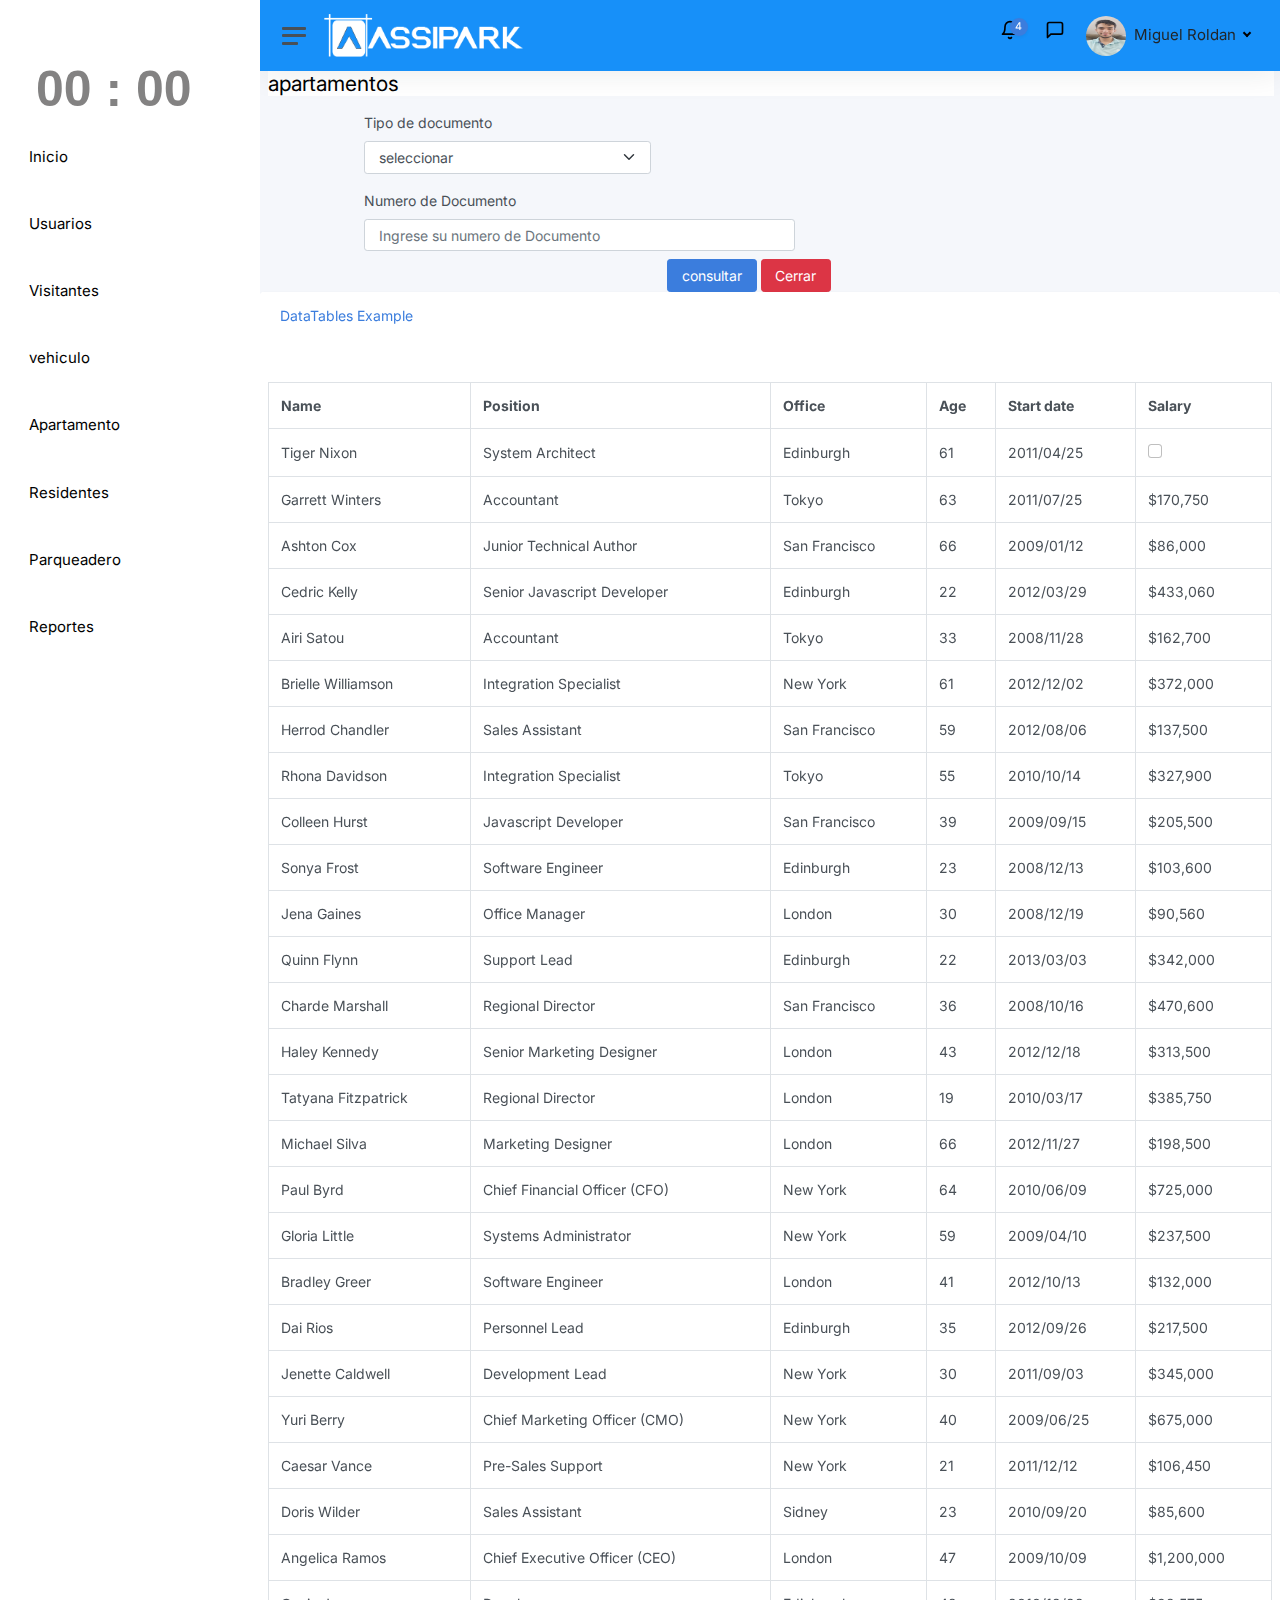
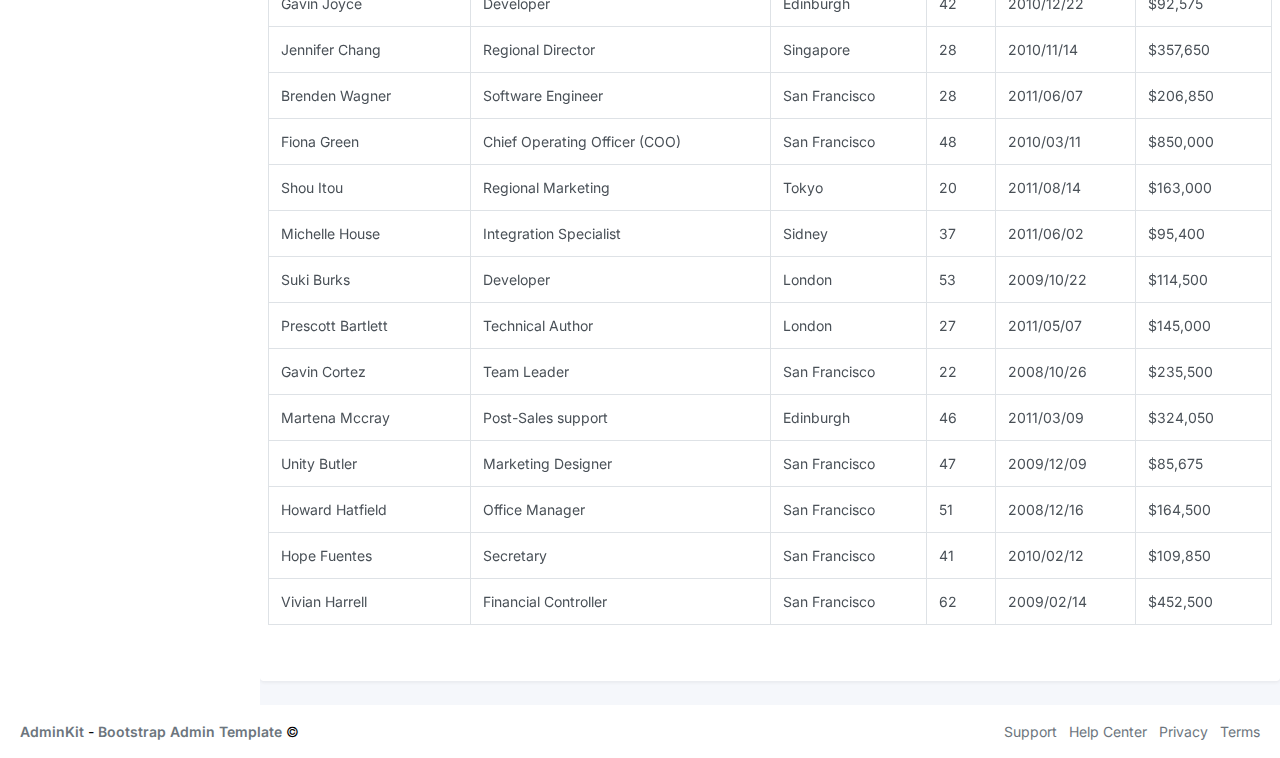
==== html/page/apartamento.html @ 97a44f34 "commit-21" ====
<!DOCTYPE html>
<html lang="en">

<head>
	<meta charset="utf-8">
	<meta http-equiv="X-UA-Compatible" content="IE=edge">
	<meta name="viewport" content="width=device-width, initial-scale=1, shrink-to-fit=no">
	<link rel="preconnect" href="https://fonts.gstatic.com">
	<link rel="canonical" href="https://demo-basic.adminkit.io/" />
    <link rel="stylesheet" href="../../css/style.css">
	<title>Assipark</title>
    <!-- CSS only -->
<link href="https://cdn.jsdelivr.net/npm/bootstrap@5.2.2/dist/css/bootstrap.min.css" rel="stylesheet" integrity="sha384-Zenh87qX5JnK2Jl0vWa8Ck2rdkQ2Bzep5IDxbcnCeuOxjzrPF/et3URy9Bv1WTRi" crossorigin="anonymous">
	<link href="../../css/app.css" rel="stylesheet">
	<link href="https://fonts.googleapis.com/css2?family=Inter:wght@300;400;600&display=swap" rel="stylesheet">
    <link rel="shortcut icon" href="../../img/logo_assipark.jpg" type="image/x-icon">
    <link rel="stylesheet" href="https://cdnjs.cloudflare.com/ajax/libs/font-awesome/6.1.1/css/all.min.css" integrity="sha512-KfkfwYDsLkIlwQp6LFnl8zNdLGxu9YAA1QvwINks4PhcElQSvqcyVLLD9aMhXd13uQjoXtEKNosOWaZqXgel0g==" crossorigin="anonymous" referrerpolicy="no-referrer">
</head>

<body>
	<div class="wrapper bg-white">
		<nav id="sidebar" class="sidebar js-sidebar bg-white">
			<div class="sidebar-content js-simplebar bg-white">
				<a class="sidebar-brand bg-white" href="index.html">
                    <span class="align-middle bg-white"></span>
                </a>
				<div 
				id="reloj">00 : 00 
				</div>
        <ul class="sidebar-nav bg-white">
            <li class="sidebar-item bg-white">
                <a class="sidebar-link mt-4 bg-white" href="../pages/administrador.php">
                    <span class="align-middle">Inicio</span>
                </a>
			</li>
			<li class="sidebar-item bg-white">
                <a class="sidebar-link mt-4 bg-white" href="../page/usuario.html">
                    <span class="align-middle">Usuarios</span>
                </a>
			</li>
            <li class="sidebar-item bg-white">
                <a class="sidebar-link mt-4 bg-white" href="../page/visitantes.html">
                    <span class="align-middle">Visitantes</span>
                </a>
			</li>
            <li class="sidebar-item bg-white">
                <a class="sidebar-link mt-4 bg-white" href="../../html/page/vehiculos.html">
                    <span class="align-middle">vehiculo</span>
                </a>
			</li>
            <li class="sidebar-item bg-white">
                <a class="sidebar-link mt-4 bg-white" href="../page/apartamento.html">
                    <span class="align-middle">Apartamento</span>
                </a>
			</li>
            <li class="sidebar-item ">
                <a class="sidebar-link mt-4 bg-white" href="index.html">
                    <span class="align-middle">Residentes</span>
                </a>
			</li>
            <li class="sidebar-item bg-white">
                <a class="sidebar-link mt-4 bg-white" href="../../html/page/parqueaderos.html">
                    <span class="align-middle">Parqueadero</span>
                </a>
			</li>
            <li class="sidebar-item bg-white">
                <a class="sidebar-link mt-4 bg-white" href="index.html">
                    <span class="align-middle">Reportes</span>
                </a>
			</li>
				</ul>
		</nav>
		<div class="main">
			<nav class="navbar navbar-expand bg-navbar">
				<a class="sidebar-toggle js-sidebar-toggle">
                    <i class="hamburger align-self-center"></i>
                </a>
                <img src="../../img/LOGO_ASSIPARK_BLANCO.png" width="200px" height="43px" alt="">
				<div class="navbar-collapse collapse">
					<ul class="navbar-nav navbar-align">
						<li class="nav-item dropdown">
							<a class="nav-icon dropdown-toggle" href="#" id="alertsDropdown" data-bs-toggle="dropdown">
								<div class="position-relative">
									<i class="align-middle" data-feather="bell"></i>
									<span class="indicator">4</span>
								</div>
							</a>
							<div class="dropdown-menu dropdown-menu-lg dropdown-menu-end py-0" aria-labelledby="alertsDropdown">
								<div class="dropdown-menu-header">
									4 New Notifications
								</div>
								<div class="list-group">
									<a href="#" class="list-group-item">
										<div class="row g-0 align-items-center">
											<div class="col-2">
												<i class="text-danger" data-feather="alert-circle"></i>
											</div>
											<div class="col-10">
												<div class="text-dark">Update completed</div>
												<div class="text-muted small mt-1">Restart server 12 to complete the update.</div>
												<div class="text-muted small mt-1">30m ago</div>
											</div>
										</div>
									</a>
									<a href="#" class="list-group-item">
										<div class="row g-0 align-items-center">
											<div class="col-2">
												<i class="text-warning" data-feather="bell"></i>
											</div>
											<div class="col-10">
												<div class="text-dark">Lorem ipsum</div>
												<div class="text-muted small mt-1">Aliquam ex eros, imperdiet vulputate hendrerit et.</div>
												<div class="text-muted small mt-1">2h ago</div>
											</div>
										</div>
									</a>
									<a href="#" class="list-group-item">
										<div class="row g-0 align-items-center">
											<div class="col-2">
												<i class="text-primary" data-feather="home"></i>
											</div>
											<div class="col-10">
												<div class="text-dark">Login from 192.186.1.8</div>
												<div class="text-muted small mt-1">5h ago</div>
											</div>
										</div>
									</a>
									<a href="#" class="list-group-item">
										<div class="row g-0 align-items-center">
											<div class="col-2">
												<i class="text-success" data-feather="user-plus"></i>
											</div>
											<div class="col-10">
												<div class="text-dark">New connection</div>
												<div class="text-muted small mt-1">Christina accepted your request.</div>
												<div class="text-muted small mt-1">14h ago</div>
											</div>
										</div>
									</a>
								</div>
								<div class="dropdown-menu-footer">
									<a href="#" class="text-muted">Show all notifications</a>
								</div>
							</div>
						</li>
						<li class="nav-item dropdown">
							<a class="nav-icon dropdown-toggle" href="#" id="messagesDropdown" data-bs-toggle="dropdown">
								<div class="position-relative">
									<i class="align-middle" data-feather="message-square"></i>
								</div>
							</a>
							<div class="dropdown-menu dropdown-menu-lg dropdown-menu-end py-0" aria-labelledby="messagesDropdown">
								<div class="dropdown-menu-header">
									<div class="position-relative">
										4 New Messages
									</div>
								</div>
								<div class="list-group">
									<a href="#" class="list-group-item">
										<div class="row g-0 align-items-center">
											<div class="col-2">
												<img src="img/avatars/avatar-5.jpg" class="avatar img-fluid rounded-circle" alt="Vanessa Tucker">
											</div>
											<div class="col-10 ps-2">
												<div class="text-dark">Vanessa Tucker</div>
												<div class="text-muted small mt-1">Nam pretium turpis et arcu. Duis arcu tortor.</div>
												<div class="text-muted small mt-1">15m ago</div>
											</div>
										</div>
									</a>
									<a href="#" class="list-group-item">
										<div class="row g-0 align-items-center">
											<div class="col-2">
												<img src="img/avatars/avatar-2.jpg" class="avatar img-fluid rounded-circle" alt="William Harris">
											</div>
											<div class="col-10 ps-2">
												<div class="text-dark">William Harris</div>
												<div class="text-muted small mt-1">Curabitur ligula sapien euismod vitae.</div>
												<div class="text-muted small mt-1">2h ago</div>
											</div>
										</div>
									</a>
									<a href="#" class="list-group-item">
										<div class="row g-0 align-items-center">
											<div class="col-2">
												<img src="img/avatars/avatar-4.jpg" class="avatar img-fluid rounded-circle" alt="Christina Mason">
											</div>
											<div class="col-10 ps-2">
												<div class="text-dark">Christina Mason</div>
												<div class="text-muted small mt-1">Pellentesque auctor neque nec urna.</div>
												<div class="text-muted small mt-1">4h ago</div>
											</div>
										</div>
									</a>
									<a href="#" class="list-group-item">
										<div class="row g-0 align-items-center">
											<div class="col-2">
												<img src="img/avatars/avatar-3.jpg" class="avatar img-fluid rounded-circle" alt="Sharon Lessman">
											</div>
											<div class="col-10 ps-2">
												<div class="text-dark">Sharon Lessman</div>
												<div class="text-muted small mt-1">Aenean tellus metus, bibendum sed, posuere ac, mattis non.</div>
												<div class="text-muted small mt-1">5h ago</div>
											</div>
										</div>
									</a>
								</div>
								<div class="dropdown-menu-footer">
									<a href="#" class="text-muted">Show all messages</a>
								</div>
							</div>
						</li>
						<li class="nav-item dropdown">
							<a class="nav-icon dropdown-toggle d-inline-block d-sm-none" href="#" data-bs-toggle="dropdown">
                <i class="align-middle" data-feather="settings"></i>	
			</a>

							<a class="nav-link dropdown-toggle d-none d-sm-inline-block" href="#" data-bs-toggle="dropdown">
                <img src="../../img/miguel.jpeg.jpeg" class="avatar img-fluid rounded-circle me-1" alt="miguel" /> <span class="text-dark">Miguel Roldan</span>
                </a>
							<div class="dropdown-menu dropdown-menu-end">
								<a class="dropdown-item" href="pages-profile.html"><i class="align-middle me-1" data-feather="user"></i> Profile</a>
								<a class="dropdown-item" href="#"><i class="align-middle me-1" data-feather="pie-chart"></i> Analytics</a>
								<div class="dropdown-divider"></div>
								<a class="dropdown-item" href="index.html"><i class="align-middle me-1" data-feather="settings"></i> Settings & Privacy</a>
								<a class="dropdown-item" href="#"><i class="align-middle me-1" data-feather="help-circle"></i> Help Center</a>
								<div class="dropdown-divider"></div>
								<a class="dropdown-item" href="../index.html">Log out</a>
							</div>
						</li>
					</ul>
				</div>
			</nav>
			<div class="container-fluid ps-2 ">
                <h1 class="h3 mb-3 bg-white">apartamentos</h1>
                <form class=" row mt-2 ps-7  needs-validation" novalidate>
                    <div class=" col-4 ">
                        <label for="validationCustom04" class="form-label">Tipo de documento</label>
                        <select  class="form-select" id="validationCustom04" required>
                            <option  selected disabled value="0">seleccionar</option>
                            <option value="1">Cedula de Ciudadania</option>
                            <option value="2">Cedula de Extrajeria</option>
                            <option value="3">Tarjeta de Identidad</option>
                        </select>
                        <div class="invalid-feedback">
                            Por favor seleccionar tipo de documento.
                        </div>
                    </div>
                    <div class="row mt-3">
                        <div class="col-md-6">
                            <label for="validationCustom01" class="form-label">Numero de Documento</label>
                            <input type="number" class="form-control" id="validationCustom01" placeholder="Ingrese su numero de Documento" value="Mark" required maxlength="10" oninput="if(this.value.length > this.maxLength) this.value = this.value.slice(0, this.maxLength);">
                        <div class="valid-feedback">
                            Looks good!
                        </div>
                        </div>
                    </div>
                    <div class="row mt-2 justify-content-center">
                        <div class="col-4">
                            <div>
                                <button class="btn btn-primary " type="submit">consultar</button>
                                <button class="btn btn-danger " type="submit"><a id="btn-close-usuario" href="../pages/administrador.html">Cerrar</a> </button>
                            </div>
                        </div>
                    </div>
                </form>
            </div>
            <div class="card shadow mb-4">
                <div class="card-header py-3">
                    <h6 class="m-0 font-weight-bold text-primary">DataTables Example</h6>
                </div>
                <div class="card-body container" >
                    <div class="table-responsive row">
                        <table class="table table-bordered" id="dataTable" width="100%" cellspacing="0">
                            <thead>
                                <tr>
                                    <th>Name</th>
                                    <th>Position</th>
                                    <th>Office</th>
                                    <th>Age</th>
                                    <th>Start date</th>
                                    <th>Salary</th>
                                </tr>
                            </thead>
                            <tbody>
                                <tr>
                                    <td>Tiger Nixon</td>
                                    <td>System Architect</td>
                                    <td>Edinburgh</td>
                                    <td>61</td>
                                    <td>2011/04/25</td>
                                  <td><div class="form-check form-check-inline form-swith">
                                    <input type="checkbox" class="form-check-input" value="" id="check1">
                                    <label for="check1" class="form-check-label"></label>
                                </div></td>                   
                                </tr>
                                <tr>
                                    <td>Garrett Winters</td>
                                    <td>Accountant</td>
                                    <td>Tokyo</td>
                                    <td>63</td>
                                    <td>2011/07/25</td>
                                    <td>$170,750</td>
                                </tr>
                                <tr>
                                    <td>Ashton Cox</td>
                                    <td>Junior Technical Author</td>
                                    <td>San Francisco</td>
                                    <td>66</td>
                                    <td>2009/01/12</td>
                                    <td>$86,000</td>
                                </tr>
                                <tr>
                                    <td>Cedric Kelly</td>
                                    <td>Senior Javascript Developer</td>
                                    <td>Edinburgh</td>
                                    <td>22</td>
                                    <td>2012/03/29</td>
                                    <td>$433,060</td>
                                </tr>
                                <tr>
                                    <td>Airi Satou</td>
                                    <td>Accountant</td>
                                    <td>Tokyo</td>
                                    <td>33</td>
                                    <td>2008/11/28</td>
                                    <td>$162,700</td>
                                </tr>
                                <tr>
                                    <td>Brielle Williamson</td>
                                    <td>Integration Specialist</td>
                                    <td>New York</td>
                                    <td>61</td>
                                    <td>2012/12/02</td>
                                    <td>$372,000</td>
                                </tr>
                                <tr>
                                    <td>Herrod Chandler</td>
                                    <td>Sales Assistant</td>
                                    <td>San Francisco</td>
                                    <td>59</td>
                                    <td>2012/08/06</td>
                                    <td>$137,500</td>
                                </tr>
                                <tr>
                                    <td>Rhona Davidson</td>
                                    <td>Integration Specialist</td>
                                    <td>Tokyo</td>
                                    <td>55</td>
                                    <td>2010/10/14</td>
                                    <td>$327,900</td>
                                </tr>
                                <tr>
                                    <td>Colleen Hurst</td>
                                    <td>Javascript Developer</td>
                                    <td>San Francisco</td>
                                    <td>39</td>
                                    <td>2009/09/15</td>
                                    <td>$205,500</td>
                                </tr>
                                <tr>
                                    <td>Sonya Frost</td>
                                    <td>Software Engineer</td>
                                    <td>Edinburgh</td>
                                    <td>23</td>
                                    <td>2008/12/13</td>
                                    <td>$103,600</td>
                                </tr>
                                <tr>
                                    <td>Jena Gaines</td>
                                    <td>Office Manager</td>
                                    <td>London</td>
                                    <td>30</td>
                                    <td>2008/12/19</td>
                                    <td>$90,560</td>
                                </tr>
                                <tr>
                                    <td>Quinn Flynn</td>
                                    <td>Support Lead</td>
                                    <td>Edinburgh</td>
                                    <td>22</td>
                                    <td>2013/03/03</td>
                                    <td>$342,000</td>
                                </tr>
                                <tr>
                                    <td>Charde Marshall</td>
                                    <td>Regional Director</td>
                                    <td>San Francisco</td>
                                    <td>36</td>
                                    <td>2008/10/16</td>
                                    <td>$470,600</td>
                                </tr>
                                <tr>
                                    <td>Haley Kennedy</td>
                                    <td>Senior Marketing Designer</td>
                                    <td>London</td>
                                    <td>43</td>
                                    <td>2012/12/18</td>
                                    <td>$313,500</td>
                                </tr>
                                <tr>
                                    <td>Tatyana Fitzpatrick</td>
                                    <td>Regional Director</td>
                                    <td>London</td>
                                    <td>19</td>
                                    <td>2010/03/17</td>
                                    <td>$385,750</td>
                                </tr>
                                <tr>
                                    <td>Michael Silva</td>
                                    <td>Marketing Designer</td>
                                    <td>London</td>
                                    <td>66</td>
                                    <td>2012/11/27</td>
                                    <td>$198,500</td>
                                </tr>
                                <tr>
                                    <td>Paul Byrd</td>
                                    <td>Chief Financial Officer (CFO)</td>
                                    <td>New York</td>
                                    <td>64</td>
                                    <td>2010/06/09</td>
                                    <td>$725,000</td>
                                </tr>
                                <tr>
                                    <td>Gloria Little</td>
                                    <td>Systems Administrator</td>
                                    <td>New York</td>
                                    <td>59</td>
                                    <td>2009/04/10</td>
                                    <td>$237,500</td>
                                </tr>
                                <tr>
                                    <td>Bradley Greer</td>
                                    <td>Software Engineer</td>
                                    <td>London</td>
                                    <td>41</td>
                                    <td>2012/10/13</td>
                                    <td>$132,000</td>
                                </tr>
                                <tr>
                                    <td>Dai Rios</td>
                                    <td>Personnel Lead</td>
                                    <td>Edinburgh</td>
                                    <td>35</td>
                                    <td>2012/09/26</td>
                                    <td>$217,500</td>
                                </tr>
                                <tr>
                                    <td>Jenette Caldwell</td>
                                    <td>Development Lead</td>
                                    <td>New York</td>
                                    <td>30</td>
                                    <td>2011/09/03</td>
                                    <td>$345,000</td>
                                </tr>
                                <tr>
                                    <td>Yuri Berry</td>
                                    <td>Chief Marketing Officer (CMO)</td>
                                    <td>New York</td>
                                    <td>40</td>
                                    <td>2009/06/25</td>
                                    <td>$675,000</td>
                                </tr>
                                <tr>
                                    <td>Caesar Vance</td>
                                    <td>Pre-Sales Support</td>
                                    <td>New York</td>
                                    <td>21</td>
                                    <td>2011/12/12</td>
                                    <td>$106,450</td>
                                </tr>
                                <tr>
                                    <td>Doris Wilder</td>
                                    <td>Sales Assistant</td>
                                    <td>Sidney</td>
                                    <td>23</td>
                                    <td>2010/09/20</td>
                                    <td>$85,600</td>
                                </tr>
                                <tr>
                                    <td>Angelica Ramos</td>
                                    <td>Chief Executive Officer (CEO)</td>
                                    <td>London</td>
                                    <td>47</td>
                                    <td>2009/10/09</td>
                                    <td>$1,200,000</td>
                                </tr>
                                <tr>
                                    <td>Gavin Joyce</td>
                                    <td>Developer</td>
                                    <td>Edinburgh</td>
                                    <td>42</td>
                                    <td>2010/12/22</td>
                                    <td>$92,575</td>
                                </tr>
                                <tr>
                                    <td>Jennifer Chang</td>
                                    <td>Regional Director</td>
                                    <td>Singapore</td>
                                    <td>28</td>
                                    <td>2010/11/14</td>
                                    <td>$357,650</td>
                                </tr>
                                <tr>
                                    <td>Brenden Wagner</td>
                                    <td>Software Engineer</td>
                                    <td>San Francisco</td>
                                    <td>28</td>
                                    <td>2011/06/07</td>
                                    <td>$206,850</td>
                                </tr>
                                <tr>
                                    <td>Fiona Green</td>
                                    <td>Chief Operating Officer (COO)</td>
                                    <td>San Francisco</td>
                                    <td>48</td>
                                    <td>2010/03/11</td>
                                    <td>$850,000</td>
                                </tr>
                                <tr>
                                    <td>Shou Itou</td>
                                    <td>Regional Marketing</td>
                                    <td>Tokyo</td>
                                    <td>20</td>
                                    <td>2011/08/14</td>
                                    <td>$163,000</td>
                                </tr>
                                <tr>
                                    <td>Michelle House</td>
                                    <td>Integration Specialist</td>
                                    <td>Sidney</td>
                                    <td>37</td>
                                    <td>2011/06/02</td>
                                    <td>$95,400</td>
                                </tr>
                                <tr>
                                    <td>Suki Burks</td>
                                    <td>Developer</td>
                                    <td>London</td>
                                    <td>53</td>
                                    <td>2009/10/22</td>
                                    <td>$114,500</td>
                                </tr>
                                <tr>
                                    <td>Prescott Bartlett</td>
                                    <td>Technical Author</td>
                                    <td>London</td>
                                    <td>27</td>
                                    <td>2011/05/07</td>
                                    <td>$145,000</td>
                                </tr>
                                <tr>
                                    <td>Gavin Cortez</td>
                                    <td>Team Leader</td>
                                    <td>San Francisco</td>
                                    <td>22</td>
                                    <td>2008/10/26</td>
                                    <td>$235,500</td>
                                </tr>
                                <tr>
                                    <td>Martena Mccray</td>
                                    <td>Post-Sales support</td>
                                    <td>Edinburgh</td>
                                    <td>46</td>
                                    <td>2011/03/09</td>
                                    <td>$324,050</td>
                                </tr>
                                <tr>
                                    <td>Unity Butler</td>
                                    <td>Marketing Designer</td>
                                    <td>San Francisco</td>
                                    <td>47</td>
                                    <td>2009/12/09</td>
                                    <td>$85,675</td>
                                </tr>
                                <tr>
                                    <td>Howard Hatfield</td>
                                    <td>Office Manager</td>
                                    <td>San Francisco</td>
                                    <td>51</td>
                                    <td>2008/12/16</td>
                                    <td>$164,500</td>
                                </tr>
                                <tr>
                                    <td>Hope Fuentes</td>
                                    <td>Secretary</td>
                                    <td>San Francisco</td>
                                    <td>41</td>
                                    <td>2010/02/12</td>
                                    <td>$109,850</td>
                                </tr>
                                <tr>
                                    <td>Vivian Harrell</td>
                                    <td>Financial Controller</td>
                                    <td>San Francisco</td>
                                    <td>62</td>
                                    <td>2009/02/14</td>
                                    <td>$452,500</td>
                                </tr>
                            </tbody>
                        </table>
                    </div>
                </div>
            </div>

        </div>
        <!-- /.container-fluid -->

    </div>



            <footer class="footer">
                <div class="container-fluid">
                    <div class="row text-muted">
                        <div class="col-6 text-start">
                            <p class="mb-0">
                                <a class="text-muted" href="https://adminkit.io/" target="_blank"><strong>AdminKit</strong></a> - <a class="text-muted" href="https://adminkit.io/" target="_blank"><strong>Bootstrap Admin Template</strong></a>								&copy;
                            </p>
                        </div>
                        <div class="col-6 text-end">
                            <ul class="list-inline">
                                <li class="list-inline-item">
                                    <a class="text-muted" href="https://adminkit.io/" target="_blank">Support</a>
                                </li>
                                <li class="list-inline-item">
                                    <a class="text-muted" href="https://adminkit.io/" target="_blank">Help Center</a>
                                </li>
                                <li class="list-inline-item">
                                    <a class="text-muted" href="https://adminkit.io/" target="_blank">Privacy</a>
                                </li>
                                <li class="list-inline-item">
                                    <a class="text-muted" href="https://adminkit.io/" target="_blank">Terms</a>
                                </li>
                            </ul>
                        </div>
                    </div>
                </div>
            </footer>
        </div>
	</div>

	<script src="../../js/app.js"></script>
<script>
	function actual() {
		fecha = new Date(); 
		hora = fecha.getHours(); 
		minuto = fecha.getMinutes(); 
		if (hora < 10) { 
			hora = "0" + hora;
		}
		if (minuto < 10) { 
			minuto = "0" + minuto;
		}
		
		mireloj = hora + " : " + minuto;
		return mireloj;
	}
	function actualizar() { 
		mihora = actual(); 
		mireloj = document.getElementById("reloj"); 
		mireloj.innerHTML = mihora; 
	}
	setInterval(actualizar, 1000);
</script>

</body>

</html>
---- css/style.css ----
body{
    background-color: rgb(249, 249, 249);
}

/*Nabvar-home*/

.navbar{
    position: fixed;
    z-index: 3;
    width: 100%;
}

#home-nabvar{
    background: linear-gradient(15deg, rgb(69, 32, 252), rgb(49, 214, 255));
}

#image-home-nabvar{
    height: 40px;
    margin-left: 60px;
}

#links-navbar-home a{
    margin-right: 25px;
    color: white;
}

#button-navbar{
    border: none;
    border-radius: 4px;
    -webkit-border-radius: 4px;
    -moz-border-radius: 4px;
    -ms-border-radius: 4px;
    -o-border-radius: 4px;
    color: white;
    transition: all 0.3 ease 0s;
    -webkit-transition: all 0.3 ease 0s;
    -moz-transition: all 0.3 ease 0s;
    -ms-transition: all 0.3 ease 0s;
    -o-transition: all 0.3 ease 0s;
    background-color: rgb(127, 201, 251, 0.50);
}

#button-navbar:hover{
    transform: scale(1.1);
    -webkit-transform: scale(1.1);
    -moz-transform: scale(1.1);
    -ms-transform: scale(1.1);
    -o-transform: scale(1.1);
    background-color: rgba(47, 86, 118, 0.9);
}

/*section-home*/

#home-section-assipark{
    background: linear-gradient(15deg, rgb(69, 32, 252), rgb(49, 214, 255));
}

.container h1,p{
    color: white;
}

#title-home{
    margin-top: 108px;
}

/*about-section-assipark*/

#about-section-assipark{
    background-color: white;
}

#about-section-assipark img{
    transform: scaleX(-1);
    width: 38.5rem;
    float: left;
}

#title-about{
    margin-top: 130px;
    margin-bottom: -5rem;
    font-size: 30px;
    color: black;
}

#about-paragraph{
    margin-top: 100px;
    font-family: 'Gill Sans', 'Gill Sans MT', Calibri, 'Trebuchet MS', sans-serif;
    color: black;
}

/*section-modules-assipark*/

#titles-modules{
    text-align: center;
    margin-top: 1.5rem;
    margin-bottom: 1.5rem;
}

.img-modules{
    height: 5.5rem;
    border-radius: 50%;
    -webkit-border-radius: 50%;
    -moz-border-radius: 50%;
    -ms-border-radius: 50%;
    -o-border-radius: 50%;
}

.modules-assipark{
    background-color: white;
    overflow: hidden;
    cursor: pointer;
    box-shadow: 0 0 6px rgba(0, 0, 0, .5);
}

.modules-assipark p{
    font-family: Arial, Helvetica, sans-serif;
    font-size: 17px;
    color: black;

}

.modules-assipark:hover{
    transform: scale(1.1);
    -webkit-transform: scale(1.1);
    -moz-transform: scale(1.1);
    -ms-transform: scale(1.1);
    -o-transform: scale(1.1);
}

/*section-functionalities-assipark*/ 

#title-functionalities{
    text-align: center;
    margin-top: 1.5rem;
    margin-bottom: 1.5rem;
}


.functionalities-modules{
    background-color: white;
    border: solid 1px;
    
}

.functionalities-paragraph{
    color: black;

}

/*section-advantages-assipark*/

#title-advantages{
    text-align: center;
    margin-top: 1.5rem;
    margin-bottom: 1.5rem;
    font-size: 2rem;
}

#section-advantages-assipark{
    background-color: white;
    width: 100%;
    display: flex;
    gap: 27px;
    flex-wrap: wrap;
    justify-content: center;
    margin-top: 30px;
}

.row-section-advantages{
    margin-right: 30px;
}

.card-perfil{
    margin-top: 4rem;
    padding: 20px;
    box-shadow: 1px 1px 5px rgb(201, 201, 201);
    border: solid rgba(3, 133, 255, 0) 2px;
    border-radius: 3px;
    -webkit-border-radius: 3px;
    -moz-border-radius: 3px;
    -ms-border-radius: 3px;
    -o-border-radius: 3px;
}

.card-perfil:hover{
border: solid rgb(3, 133, 255) 2px;
}

.card-perfil img{
    width: 140px;
    border-radius: 50%;
    transition: all .3s ;
}
.card-nombre{
    display: flex;
    flex-direction: column;
    align-items: center;
    gap: 5px;
    color: black;
}

.card-nombre h2{
    margin-top: 1rem;
}

.card-descripcion p{
    color: black;
    font-family: Arial, Helvetica, sans-serif;
    text-align: center;
    font-size: 17px;
    margin-top: 1.5rem;
}

/*members-section*/

#title-members{
    text-align: center;
    margin-bottom: 4rem;
    font-size: 2rem;
}

#members-section{
    margin-top: 100px;
    height: 300px;
    background-color: white;
}


#cont-members-section{
    display: flex;
    flex-direction: row;
    margin-left: 15px;
}

.logo-fa {
    position: absolute;
    margin-left: 125px;
    height: 40px;
}

.logo-twitter {
    position: absolute;
    margin-left: 206px;
    height: 40px;
}

.logo-email {
    position: absolute;
    margin-left: 280px;
    height: 40px;
}


.nombres {
    width: 360px;
    height: 154px;
    margin-top: 20px;
    margin-left: 28px;
    border: 1px rgb(83, 83, 83) solid;

}

#text_name {
    margin-top: 45px;
    margin-left: 50px;
}

.nombres h4{
    margin-top: 13px;
    margin-left: 24px;
    font-size: 13px;
}

#text_name4 h3{
    margin-top: 75px;
    margin-left: 70px;
}

#text_name4 h4 {
    margin-left: 85px;
    
}

.fa-brands, .fab {
    font-family: "Font Awesome 6 Brands";
    font-weight: 400;
}


/*section-contact-assipark*/

#section-contact-assipark{
    background-color: white;
}

#title-contact{
    margin-top: -1.5rem;
    text-align: center;
    font-size: 2rem;
    margin-bottom: 3rem;
    color: black;
}

#paragraph-contact{
    margin-top: -10px;
    text-align: center;
    font-size: 24px;
    margin-bottom: 70px;
}

#paragraph-contact p{
    color: black;
}

.container-forms-contact{
    width: 700px;
    height: 520px;
    top: 250px;
}

.container_form_1 {
    width: 100%;
    height: 90px;
}

.container_form_2 {
    width: 100%;
    height: 90px;
}

.container_form_3 {
    width: 630px;
}

.container_form_3 textarea {
    padding-top: 15px;
}

#container-input-contact {
    width: 550px;
    display: flex;
    flex-direction: row;
}

#container-input-contact input{
    width: 50%;
    height: 50px;
    margin: 10px;
    border-radius: 5px;
    padding-left: 20px;
    font-size: 15px;
}

.container-button-contact {
    padding-top: 15px;
}

.container-button-contact button {
    width: 160px;
    height: 55px;
    background-color: #00b7d4;
    color: white;
    border-radius: 3px;
    font-size: 18px;
}

.img-contact img{
    margin-top: -108px;
}


.sidebar-item span{
    color: black;
}

.bg-navbar {
    background-color: rgb(23, 144, 249);
}

.container-fluid p{
    color: black;
}

.card-text{
    font-size: 30px;
    color: white;
}

.card-body{
    margin-top: 20px;
    margin-bottom: 20px;
}

.dropdown a{
    color: black;
    font-size: 15px;
}

.dropdown button{
    color: black;
    font-size: 15px;
}
.sidebar-nav{
    font-size: 15px;

}

.nav-bar-justify{
    justify-content: end;
}

#reloj {
    width: 250px;
    height: 60px;
    padding: 8px 36px;
    color: #5f5e5ec6;
    font: bold 50px dotum, "lucida sans", arial;
    margin-bottom: -1px;
    margin-top: 15px;
}

#btn-close-usuario{
    text-decoration: none;
    color: white;
}

.bg-crud{
    background-color: rgb(33, 150, 243);
    text-align: center;
    align-items: center;
}
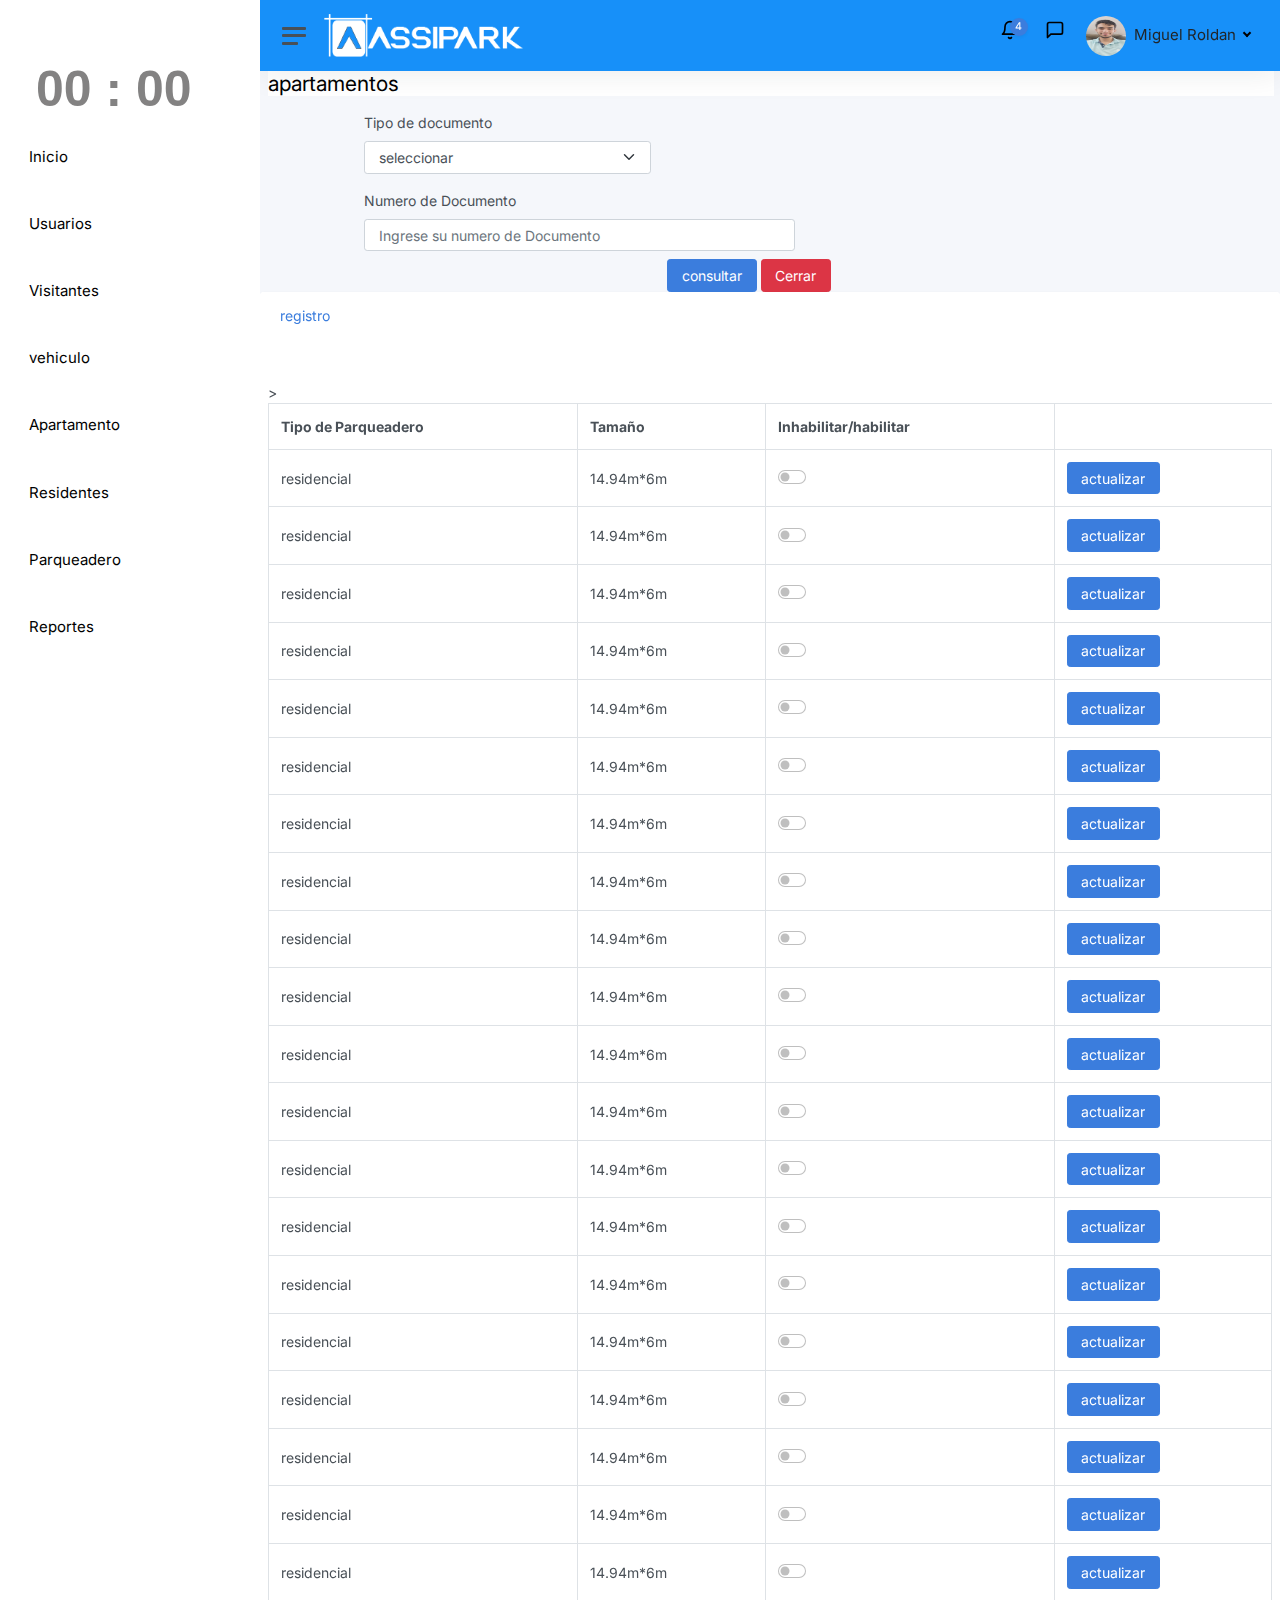
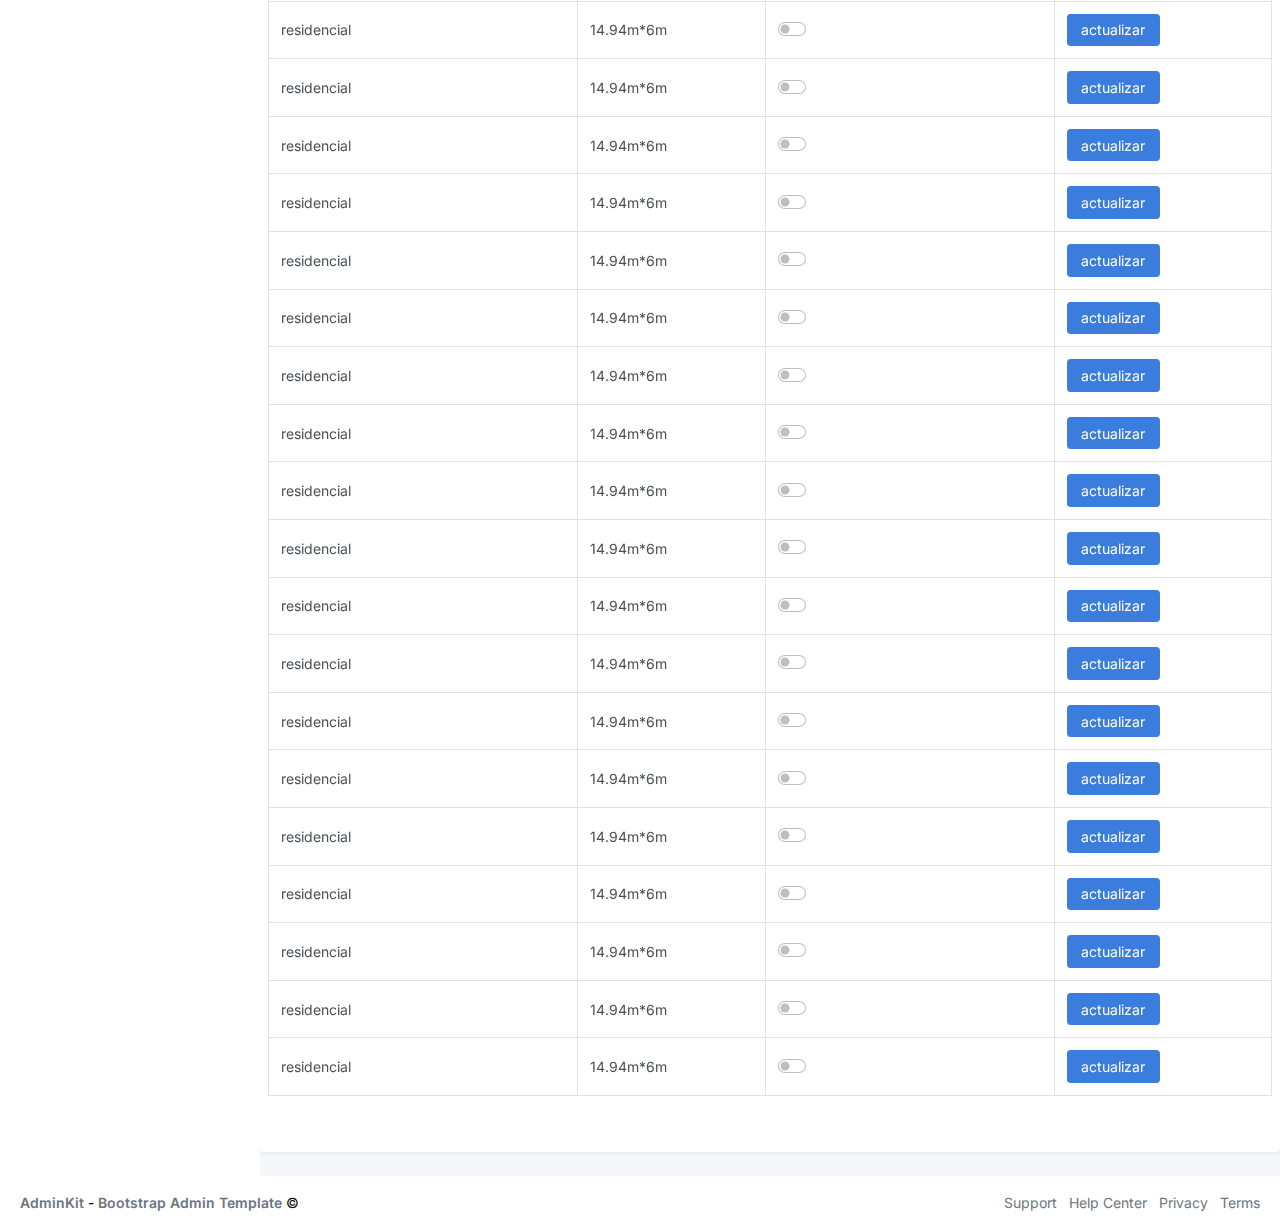
==== commit 7cafa05a: "commit-23" ====
--- a/html/page/apartamento.html
+++ b/html/page/apartamento.html
@@ -233,11 +233,11 @@
 			</nav>
 			<div class="container-fluid ps-2 ">
                 <h1 class="h3 mb-3 bg-white">apartamentos</h1>
-                <form class=" row mt-2 ps-7  needs-validation" novalidate>
+                <form class=" row mt-2 ps-7  needs-validation">
                     <div class=" col-4 ">
                         <label for="validationCustom04" class="form-label">Tipo de documento</label>
                         <select  class="form-select" id="validationCustom04" required>
-                            <option  selected disabled value="0">seleccionar</option>
+                            <option  selected disabled value="">seleccionar</option>
                             <option value="1">Cedula de Ciudadania</option>
                             <option value="2">Cedula de Extrajeria</option>
                             <option value="3">Tarjeta de Identidad</option>
@@ -267,336 +267,372 @@
             </div>
             <div class="card shadow mb-4">
                 <div class="card-header py-3">
-                    <h6 class="m-0 font-weight-bold text-primary">DataTables Example</h6>
+                    <h6 class="m-0 font-weight-bold text-primary">registro</h6>
                 </div>
-                <div class="card-body container" >
+                <div class="card-body container">
                     <div class="table-responsive row">
-                        <table class="table table-bordered" id="dataTable" width="100%" cellspacing="0">
+                        <table class=" table table-bordered" id="dataTable" width="100%" cellspacing="0">
                             <thead>
                                 <tr>
-                                    <th>Name</th>
-                                    <th>Position</th>
-                                    <th>Office</th>
-                                    <th>Age</th>
-                                    <th>Start date</th>
-                                    <th>Salary</th>
+                                    <th>Tipo de Parqueadero</th>
+                                    <th>Tamaño</th>
+                                    <th>Inhabilitar/habilitar</th>
                                 </tr>
                             </thead>
                             <tbody>
                                 <tr>
-                                    <td>Tiger Nixon</td>
-                                    <td>System Architect</td>
-                                    <td>Edinburgh</td>
-                                    <td>61</td>
-                                    <td>2011/04/25</td>
-                                  <td><div class="form-check form-check-inline form-swith">
+                                    <td>residencial</td>
+                                    <td>14.94m*6m</td>
+                                    <td><div class="form-check form-check-inline form-switch">
                                     <input type="checkbox" class="form-check-input" value="" id="check1">
                                     <label for="check1" class="form-check-label"></label>
-                                </div></td>                   
-                                </tr>
-                                <tr>
-                                    <td>Garrett Winters</td>
-                                    <td>Accountant</td>
-                                    <td>Tokyo</td>
-                                    <td>63</td>
-                                    <td>2011/07/25</td>
-                                    <td>$170,750</td>
-                                </tr>
-                                <tr>
-                                    <td>Ashton Cox</td>
-                                    <td>Junior Technical Author</td>
-                                    <td>San Francisco</td>
-                                    <td>66</td>
-                                    <td>2009/01/12</td>
-                                    <td>$86,000</td>
-                                </tr>
-                                <tr>
-                                    <td>Cedric Kelly</td>
-                                    <td>Senior Javascript Developer</td>
-                                    <td>Edinburgh</td>
-                                    <td>22</td>
-                                    <td>2012/03/29</td>
-                                    <td>$433,060</td>
-                                </tr>
-                                <tr>
-                                    <td>Airi Satou</td>
-                                    <td>Accountant</td>
-                                    <td>Tokyo</td>
-                                    <td>33</td>
-                                    <td>2008/11/28</td>
-                                    <td>$162,700</td>
-                                </tr>
-                                <tr>
-                                    <td>Brielle Williamson</td>
-                                    <td>Integration Specialist</td>
-                                    <td>New York</td>
-                                    <td>61</td>
-                                    <td>2012/12/02</td>
-                                    <td>$372,000</td>
-                                </tr>
-                                <tr>
-                                    <td>Herrod Chandler</td>
-                                    <td>Sales Assistant</td>
-                                    <td>San Francisco</td>
-                                    <td>59</td>
-                                    <td>2012/08/06</td>
-                                    <td>$137,500</td>
-                                </tr>
-                                <tr>
-                                    <td>Rhona Davidson</td>
-                                    <td>Integration Specialist</td>
-                                    <td>Tokyo</td>
-                                    <td>55</td>
-                                    <td>2010/10/14</td>
-                                    <td>$327,900</td>
-                                </tr>
-                                <tr>
-                                    <td>Colleen Hurst</td>
-                                    <td>Javascript Developer</td>
-                                    <td>San Francisco</td>
-                                    <td>39</td>
-                                    <td>2009/09/15</td>
-                                    <td>$205,500</td>
-                                </tr>
-                                <tr>
-                                    <td>Sonya Frost</td>
-                                    <td>Software Engineer</td>
-                                    <td>Edinburgh</td>
-                                    <td>23</td>
-                                    <td>2008/12/13</td>
-                                    <td>$103,600</td>
-                                </tr>
-                                <tr>
-                                    <td>Jena Gaines</td>
-                                    <td>Office Manager</td>
-                                    <td>London</td>
-                                    <td>30</td>
-                                    <td>2008/12/19</td>
-                                    <td>$90,560</td>
-                                </tr>
-                                <tr>
-                                    <td>Quinn Flynn</td>
-                                    <td>Support Lead</td>
-                                    <td>Edinburgh</td>
-                                    <td>22</td>
-                                    <td>2013/03/03</td>
-                                    <td>$342,000</td>
-                                </tr>
-                                <tr>
-                                    <td>Charde Marshall</td>
-                                    <td>Regional Director</td>
-                                    <td>San Francisco</td>
-                                    <td>36</td>
-                                    <td>2008/10/16</td>
-                                    <td>$470,600</td>
-                                </tr>
-                                <tr>
-                                    <td>Haley Kennedy</td>
-                                    <td>Senior Marketing Designer</td>
-                                    <td>London</td>
-                                    <td>43</td>
-                                    <td>2012/12/18</td>
-                                    <td>$313,500</td>
-                                </tr>
-                                <tr>
-                                    <td>Tatyana Fitzpatrick</td>
-                                    <td>Regional Director</td>
-                                    <td>London</td>
-                                    <td>19</td>
-                                    <td>2010/03/17</td>
-                                    <td>$385,750</td>
-                                </tr>
-                                <tr>
-                                    <td>Michael Silva</td>
-                                    <td>Marketing Designer</td>
-                                    <td>London</td>
-                                    <td>66</td>
-                                    <td>2012/11/27</td>
-                                    <td>$198,500</td>
-                                </tr>
-                                <tr>
-                                    <td>Paul Byrd</td>
-                                    <td>Chief Financial Officer (CFO)</td>
-                                    <td>New York</td>
-                                    <td>64</td>
-                                    <td>2010/06/09</td>
-                                    <td>$725,000</td>
-                                </tr>
-                                <tr>
-                                    <td>Gloria Little</td>
-                                    <td>Systems Administrator</td>
-                                    <td>New York</td>
-                                    <td>59</td>
-                                    <td>2009/04/10</td>
-                                    <td>$237,500</td>
-                                </tr>
-                                <tr>
-                                    <td>Bradley Greer</td>
-                                    <td>Software Engineer</td>
-                                    <td>London</td>
-                                    <td>41</td>
-                                    <td>2012/10/13</td>
-                                    <td>$132,000</td>
-                                </tr>
-                                <tr>
-                                    <td>Dai Rios</td>
-                                    <td>Personnel Lead</td>
-                                    <td>Edinburgh</td>
-                                    <td>35</td>
-                                    <td>2012/09/26</td>
-                                    <td>$217,500</td>
-                                </tr>
-                                <tr>
-                                    <td>Jenette Caldwell</td>
-                                    <td>Development Lead</td>
-                                    <td>New York</td>
-                                    <td>30</td>
-                                    <td>2011/09/03</td>
-                                    <td>$345,000</td>
-                                </tr>
-                                <tr>
-                                    <td>Yuri Berry</td>
-                                    <td>Chief Marketing Officer (CMO)</td>
-                                    <td>New York</td>
-                                    <td>40</td>
-                                    <td>2009/06/25</td>
-                                    <td>$675,000</td>
-                                </tr>
-                                <tr>
-                                    <td>Caesar Vance</td>
-                                    <td>Pre-Sales Support</td>
-                                    <td>New York</td>
-                                    <td>21</td>
-                                    <td>2011/12/12</td>
-                                    <td>$106,450</td>
-                                </tr>
-                                <tr>
-                                    <td>Doris Wilder</td>
-                                    <td>Sales Assistant</td>
-                                    <td>Sidney</td>
-                                    <td>23</td>
-                                    <td>2010/09/20</td>
-                                    <td>$85,600</td>
-                                </tr>
-                                <tr>
-                                    <td>Angelica Ramos</td>
-                                    <td>Chief Executive Officer (CEO)</td>
-                                    <td>London</td>
-                                    <td>47</td>
-                                    <td>2009/10/09</td>
-                                    <td>$1,200,000</td>
-                                </tr>
-                                <tr>
-                                    <td>Gavin Joyce</td>
-                                    <td>Developer</td>
-                                    <td>Edinburgh</td>
-                                    <td>42</td>
-                                    <td>2010/12/22</td>
-                                    <td>$92,575</td>
-                                </tr>
-                                <tr>
-                                    <td>Jennifer Chang</td>
-                                    <td>Regional Director</td>
-                                    <td>Singapore</td>
-                                    <td>28</td>
-                                    <td>2010/11/14</td>
-                                    <td>$357,650</td>
-                                </tr>
-                                <tr>
-                                    <td>Brenden Wagner</td>
-                                    <td>Software Engineer</td>
-                                    <td>San Francisco</td>
-                                    <td>28</td>
-                                    <td>2011/06/07</td>
-                                    <td>$206,850</td>
-                                </tr>
-                                <tr>
-                                    <td>Fiona Green</td>
-                                    <td>Chief Operating Officer (COO)</td>
-                                    <td>San Francisco</td>
-                                    <td>48</td>
-                                    <td>2010/03/11</td>
-                                    <td>$850,000</td>
-                                </tr>
-                                <tr>
-                                    <td>Shou Itou</td>
-                                    <td>Regional Marketing</td>
-                                    <td>Tokyo</td>
-                                    <td>20</td>
-                                    <td>2011/08/14</td>
-                                    <td>$163,000</td>
-                                </tr>
-                                <tr>
-                                    <td>Michelle House</td>
-                                    <td>Integration Specialist</td>
-                                    <td>Sidney</td>
-                                    <td>37</td>
-                                    <td>2011/06/02</td>
-                                    <td>$95,400</td>
-                                </tr>
-                                <tr>
-                                    <td>Suki Burks</td>
-                                    <td>Developer</td>
-                                    <td>London</td>
-                                    <td>53</td>
-                                    <td>2009/10/22</td>
-                                    <td>$114,500</td>
-                                </tr>
-                                <tr>
-                                    <td>Prescott Bartlett</td>
-                                    <td>Technical Author</td>
-                                    <td>London</td>
-                                    <td>27</td>
-                                    <td>2011/05/07</td>
-                                    <td>$145,000</td>
-                                </tr>
-                                <tr>
-                                    <td>Gavin Cortez</td>
-                                    <td>Team Leader</td>
-                                    <td>San Francisco</td>
-                                    <td>22</td>
-                                    <td>2008/10/26</td>
-                                    <td>$235,500</td>
-                                </tr>
-                                <tr>
-                                    <td>Martena Mccray</td>
-                                    <td>Post-Sales support</td>
-                                    <td>Edinburgh</td>
-                                    <td>46</td>
-                                    <td>2011/03/09</td>
-                                    <td>$324,050</td>
-                                </tr>
-                                <tr>
-                                    <td>Unity Butler</td>
-                                    <td>Marketing Designer</td>
-                                    <td>San Francisco</td>
-                                    <td>47</td>
-                                    <td>2009/12/09</td>
-                                    <td>$85,675</td>
-                                </tr>
-                                <tr>
-                                    <td>Howard Hatfield</td>
-                                    <td>Office Manager</td>
-                                    <td>San Francisco</td>
-                                    <td>51</td>
-                                    <td>2008/12/16</td>
-                                    <td>$164,500</td>
-                                </tr>
-                                <tr>
-                                    <td>Hope Fuentes</td>
-                                    <td>Secretary</td>
-                                    <td>San Francisco</td>
-                                    <td>41</td>
-                                    <td>2010/02/12</td>
-                                    <td>$109,850</td>
-                                </tr>
-                                <tr>
-                                    <td>Vivian Harrell</td>
-                                    <td>Financial Controller</td>
-                                    <td>San Francisco</td>
-                                    <td>62</td>
-                                    <td>2009/02/14</td>
-                                    <td>$452,500</td>
+                                    </div>
+                                    <td><button class="btn btn-primary " type="submit">actualizar</button></td>
+                                </td>                   
+                                </tr>
+                                <tr>
+                                    <td>residencial</td>
+                                    <td>14.94m*6m</td>
+                                    <td><div class="form-check form-check-inline form-switch">
+                                        <input type="checkbox" class="form-check-input" value="" id="check1">
+                                        <label for="check1" class="form-check-label"></label>
+                                        </div></td>
+                                    <td><button class="btn btn-primary " type="submit">actualizar</button></td>
+                                </tr>
+                                <tr>
+                                    <td>residencial</td>
+                                    <td>14.94m*6m</td>
+                                    <td><div class="form-check form-check-inline form-switch">
+                                        <input type="checkbox" class="form-check-input" value="" id="check1">
+                                        <label for="check1" class="form-check-label"></label>
+                                        </div></td>
+                                    <td><button class="btn btn-primary " type="submit">actualizar</button></td>
+                                </tr>
+                                <tr>
+                                    <td>residencial</td>
+                                    <td>14.94m*6m</td>
+                                    <td><div class="form-check form-check-inline form-switch">
+                                        <input type="checkbox" class="form-check-input" value="" id="check1">
+                                        <label for="check1" class="form-check-label"></label>
+                                        </div></td>
+                                    <td><button class="btn btn-primary " type="submit">actualizar</button></td>
+                                </tr>
+                                <tr>
+                                    <td>residencial</td>
+                                    <td>14.94m*6m</td>
+                                    <td><div class="form-check form-check-inline form-switch">
+                                        <input type="checkbox" class="form-check-input" value="" id="check1">
+                                        <label for="check1" class="form-check-label"></label>
+                                        </div></td>
+                                    <td><button class="btn btn-primary " type="submit">actualizar</button></td>
+                                </tr>
+                                <tr>
+                                    <td>residencial</td>
+                                    <td>14.94m*6m</td>
+                                    <td><div class="form-check form-check-inline form-switch">
+                                        <input type="checkbox" class="form-check-input" value="" id="check1">
+                                        <label for="check1" class="form-check-label"></label>
+                                        </div>
+                                    <td><button class="btn btn-primary " type="submit">actualizar</button></td>
+                                    </td>
+                                </tr>
+                                <tr>
+                                    <td>residencial</td>
+                                    <td>14.94m*6m</td>
+                                    <td><div class="form-check form-check-inline form-switch">
+                                        <input type="checkbox" class="form-check-input" value="" id="check1">
+                                        <label for="check1" class="form-check-label"></label>
+                                        </div></td>
+                                    <td><button class="btn btn-primary " type="submit">actualizar</button></td>
+                                </tr>
+                                <tr>
+                                    <td>residencial</td>
+                                    <td>14.94m*6m</td>
+                                    <td><div class="form-check form-check-inline form-switch">
+                                        <input type="checkbox" class="form-check-input" value="" id="check1">
+                                        <label for="check1" class="form-check-label"></label>
+                                        </div></td>
+                                    <td><button class="btn btn-primary " type="submit">actualizar</button></td>
+                                </tr>
+                                <tr>
+                                    <td>residencial</td>
+                                    <td>14.94m*6m</td>
+                                    <td><div class="form-check form-check-inline form-switch">
+                                        <input type="checkbox" class="form-check-input" value="" id="check1">
+                                        <label for="check1" class="form-check-label"></label>
+                                        </div></td>
+                                    <td><button class="btn btn-primary " type="submit">actualizar</button></td>
+                                </tr>
+                                <tr>
+                                    <td>residencial</td>
+                                    <td>14.94m*6m</td>
+                                    <td><div class="form-check form-check-inline form-switch">
+                                        <input type="checkbox" class="form-check-input" value="" id="check1">
+                                        <label for="check1" class="form-check-label"></label>
+                                        </div></td>
+                                    <td><button class="btn btn-primary " type="submit">actualizar</button></td>
+                                </tr>
+                                <tr>
+
+                                    <td>residencial</td>
+                                    <td>14.94m*6m</td>
+                                    <td><div class="form-check form-check-inline form-switch">
+                                        <input type="checkbox" class="form-check-input" value="" id="check1">
+                                        <label for="check1" class="form-check-label"></label>
+                                        </div></td>
+                                    <td><button class="btn btn-primary " type="submit">actualizar</button></td>
+                                </tr>
+                                <tr>
+                                    <td>residencial</td>
+                                    <td>14.94m*6m</td>
+                                    <td><div class="form-check form-check-inline form-switch">
+                                        <input type="checkbox" class="form-check-input" value="" id="check1">
+                                        <label for="check1" class="form-check-label"></label>
+                                        </div></td>
+                                    <td><button class="btn btn-primary " type="submit">actualizar</button></td>
+                                </tr>
+                                <tr>
+                                    <td>residencial</td>
+                                    <td>14.94m*6m</td>
+                                    <td><div class="form-check form-check-inline form-switch">
+                                        <input type="checkbox" class="form-check-input" value="" id="check1">
+                                        <label for="check1" class="form-check-label"></label>
+                                        </div></td>
+                                    <td><button class="btn btn-primary " type="submit">actualizar</button></td>
+                                </tr>
+                                <tr>
+                                    <td>residencial</td>
+                                    <td>14.94m*6m</td>
+                                    <td><div class="form-check form-check-inline form-switch">
+                                        <input type="checkbox" class="form-check-input" value="" id="check1">
+                                        <label for="check1" class="form-check-label"></label>
+                                        </div></td>
+                                    <td><button class="btn btn-primary " type="submit">actualizar</button></td>
+                                </tr>
+                                <tr>
+                                    <td>residencial</td>
+                                    <td>14.94m*6m</td>
+                                    <td><div class="form-check form-check-inline form-switch">
+                                        <input type="checkbox" class="form-check-input" value="" id="check1">
+                                        <label for="check1" class="form-check-label"></label>
+                                        </div></td>
+                                    <td><button class="btn btn-primary " type="submit">actualizar</button></td>
+                                </tr>
+                                <tr>
+                                    <td>residencial</td>
+                                    <td>14.94m*6m</td>
+                                    <td><div class="form-check form-check-inline form-switch">
+                                        <input type="checkbox" class="form-check-input" value="" id="check1">
+                                        <label for="check1" class="form-check-label"></label>
+                                        </div></td>
+                                    <td><button class="btn btn-primary " type="submit">actualizar</button></td>
+                                </tr>
+                                <tr>
+                                    <td>residencial</td>
+                                    <td>14.94m*6m</td>
+                                    <td><div class="form-check form-check-inline form-switch">
+                                        <input type="checkbox" class="form-check-input" value="" id="check1">
+                                        <label for="check1" class="form-check-label"></label>
+                                        </div></td>
+                                    <td><button class="btn btn-primary " type="submit">actualizar</button></td>
+                                </tr>
+                                <tr>
+                                    <td>residencial</td>
+                                    <td>14.94m*6m</td>>
+                                    <td><div class="form-check form-check-inline form-switch">
+                                        <input type="checkbox" class="form-check-input" value="" id="check1">
+                                        <label for="check1" class="form-check-label"></label>
+                                        </div></td>
+                                    <td><button class="btn btn-primary " type="submit">actualizar</button></td>
+                                </tr>
+                                <tr>
+                                    <td>residencial</td>
+                                    <td>14.94m*6m</td>
+                                    <td><div class="form-check form-check-inline form-switch">
+                                        <input type="checkbox" class="form-check-input" value="" id="check1">
+                                        <label for="check1" class="form-check-label"></label>
+                                        </div></td>
+                                    <td><button class="btn btn-primary " type="submit">actualizar</button></td>
+                                </tr>
+                                <tr>
+                                    <td>residencial</td>
+                                    <td>14.94m*6m</td>
+                                    <td><div class="form-check form-check-inline form-switch">
+                                        <input type="checkbox" class="form-check-input" value="" id="check1">
+                                        <label for="check1" class="form-check-label"></label>
+                                        </div></td>
+                                    <td><button class="btn btn-primary " type="submit">actualizar</button></td>
+                                </tr>
+                                <tr>
+                                    <td>residencial</td>
+                                    <td>14.94m*6m</td>
+                                    <td><div class="form-check form-check-inline form-switch">
+                                        <input type="checkbox" class="form-check-input" value="" id="check1">
+                                        <label for="check1" class="form-check-label"></label>
+                                        </div></td>
+                                    <td><button class="btn btn-primary " type="submit">actualizar</button></td>
+                                </tr>
+                                <tr>
+                                    <td>residencial</td>
+                                    <td>14.94m*6m</td>
+                                    <td><div class="form-check form-check-inline form-switch">
+                                        <input type="checkbox" class="form-check-input" value="" id="check1">
+                                        <label for="check1" class="form-check-label"></label>
+                                        </div></td>
+                                    <td><button class="btn btn-primary " type="submit">actualizar</button></td>
+                                </tr>
+                                <tr>
+                                    <td>residencial</td>
+                                    <td>14.94m*6m</td>
+                                    <td><div class="form-check form-check-inline form-switch">
+                                        <input type="checkbox" class="form-check-input" value="" id="check1">
+                                        <label for="check1" class="form-check-label"></label>
+                                        </div></td>
+                                    <td><button class="btn btn-primary " type="submit">actualizar</button></td>
+                                </tr>
+                                <tr>
+                                    <td>residencial</td>
+                                    <td>14.94m*6m</td>
+                                    <td><div class="form-check form-check-inline form-switch">
+                                        <input type="checkbox" class="form-check-input" value="" id="check1">
+                                        <label for="check1" class="form-check-label"></label>
+                                        </div></td>
+                                    <td><button class="btn btn-primary " type="submit">actualizar</button></td>
+                                </tr>
+                                <tr>
+                                    <td>residencial</td>
+                                    <td>14.94m*6m</td>
+                                    <td><div class="form-check form-check-inline form-switch">
+                                        <input type="checkbox" class="form-check-input" value="" id="check1">
+                                        <label for="check1" class="form-check-label"></label>
+                                        </div></td>
+                                    <td><button class="btn btn-primary " type="submit">actualizar</button></td>
+                                </tr>
+                                <tr>
+                                    <td>residencial</td>
+                                    <td>14.94m*6m</td>
+                                    <td><div class="form-check form-check-inline form-switch">
+                                        <input type="checkbox" class="form-check-input" value="" id="check1">
+                                        <label for="check1" class="form-check-label"></label>
+                                        </div></td>
+                                    <td><button class="btn btn-primary " type="submit">actualizar</button></td>
+                                </tr>
+                                <tr>
+                                    <td>residencial</td>
+                                    <td>14.94m*6m</td>
+                                    <td><div class="form-check form-check-inline form-switch">
+                                        <input type="checkbox" class="form-check-input" value="" id="check1">
+                                        <label for="check1" class="form-check-label"></label>
+                                        </div></td>
+                                    <td><button class="btn btn-primary " type="submit">actualizar</button></td>
+                                </tr>
+                                <tr>
+                                    <td>residencial</td>
+                                    <td>14.94m*6m</td>
+                                    <td><div class="form-check form-check-inline form-switch">
+                                        <input type="checkbox" class="form-check-input" value="" id="check1">
+                                        <label for="check1" class="form-check-label"></label>
+                                        </div></td>
+                                    <td><button class="btn btn-primary " type="submit">actualizar</button></td>
+                                </tr>
+                                <tr>
+                                    <td>residencial</td>
+                                    <td>14.94m*6m</td>
+                                    <td><div class="form-check form-check-inline form-switch">
+                                        <input type="checkbox" class="form-check-input" value="" id="check1">
+                                        <label for="check1" class="form-check-label"></label>
+                                        </div></td>
+                                    <td><button class="btn btn-primary " type="submit">actualizar</button></td>
+                                </tr>
+                                <tr>
+                                    <td>residencial</td>
+                                    <td>14.94m*6m</td>
+                                    <td><div class="form-check form-check-inline form-switch">
+                                        <input type="checkbox" class="form-check-input" value="" id="check1">
+                                        <label for="check1" class="form-check-label"></label>
+                                        </div></td>
+                                    <td><button class="btn btn-primary " type="submit">actualizar</button></td>
+                                </tr>
+                                <tr>
+                                    <td>residencial</td>
+                                    <td>14.94m*6m</td>
+                                    <td><div class="form-check form-check-inline form-switch">
+                                        <input type="checkbox" class="form-check-input" value="" id="check1">
+                                        <label for="check1" class="form-check-label"></label>
+                                        </div></td>
+                                    <td><button class="btn btn-primary " type="submit">actualizar</button></td>
+                                </tr>
+                                <tr>
+                                    <td>residencial</td>
+                                    <td>14.94m*6m</td>
+                                    <td><div class="form-check form-check-inline form-switch">
+                                        <input type="checkbox" class="form-check-input" value="" id="check1">
+                                        <label for="check1" class="form-check-label"></label>
+                                        </div></td>
+                                    <td><button class="btn btn-primary " type="submit">actualizar</button></td>
+                                </tr>
+                                <tr>
+                                    <td>residencial</td>
+                                    <td>14.94m*6m</td>
+                                    <td><div class="form-check form-check-inline form-switch">
+                                        <input type="checkbox" class="form-check-input" value="" id="check1">
+                                        <label for="check1" class="form-check-label"></label>
+                                        </div></td>
+                                    <td><button class="btn btn-primary " type="submit">actualizar</button></td>
+                                </tr>
+                                <tr>
+                                    <td>residencial</td>
+                                    <td>14.94m*6m</td>
+                                    <td><div class="form-check form-check-inline form-switch">
+                                        <input type="checkbox" class="form-check-input" value="" id="check1">
+                                        <label for="check1" class="form-check-label"></label>
+                                        </div></td>
+                                    <td><button class="btn btn-primary " type="submit">actualizar</button></td>
+                                </tr>
+                                <tr>
+                                    <td>residencial</td>
+                                    <td>14.94m*6m</td>
+                                    <td><div class="form-check form-check-inline form-switch">
+                                        <input type="checkbox" class="form-check-input" value="" id="check1">
+                                        <label for="check1" class="form-check-label"></label>
+                                        </div></td>
+                                    <td><button class="btn btn-primary " type="submit">actualizar</button></td>
+                                </tr>
+                                <tr>
+                                    <td>residencial</td>
+                                    <td>14.94m*6m</td>
+                                    <td><div class="form-check form-check-inline form-switch">
+                                        <input type="checkbox" class="form-check-input" value="" id="check1">
+                                        <label for="check1" class="form-check-label"></label>
+                                        </div></td>
+                                    <td><button class="btn btn-primary " type="submit">actualizar</button></td>
+                                </tr>
+                                <tr>
+                                    <td>residencial</td>
+                                    <td>14.94m*6m</td>
+                                    <td><div class="form-check form-check-inline form-switch">
+                                        <input type="checkbox" class="form-check-input" value="" id="check1">
+                                        <label for="check1" class="form-check-label"></label>
+                                        </div></td>
+                                    <td><button class="btn btn-primary " type="submit">actualizar</button></td>
+                                </tr>
+                                <tr>
+                                    <td>residencial</td>
+                                    <td>14.94m*6m</td>
+                                    <td><div class="form-check form-check-inline form-switch">
+                                        <input type="checkbox" class="form-check-input" value="" id="check1">
+                                        <label for="check1" class="form-check-label"></label>
+                                        </div></td>
+                                    <td><button class="btn btn-primary " type="submit">actualizar</button></td>
+                                </tr>
+                                <tr>
+                                    <td>residencial</td>
+                                    <td>14.94m*6m</td>
+                                    <td><div class="form-check form-check-inline form-switch">
+                                        <input type="checkbox" class="form-check-input" value="" id="check1">
+                                        <label for="check1" class="form-check-label"></label>
+                                        </div></td>
+                                    <td><button class="btn btn-primary " type="submit">actualizar</button></td>
                                 </tr>
                             </tbody>
                         </table>
--- a/css/style.css
+++ b/css/style.css
@@ -428,4 +428,8 @@
     background-color: rgb(33, 150, 243);
     text-align: center;
     align-items: center;
+}
+
+.col-button-asignation{
+    margin-right: -738px;
 }